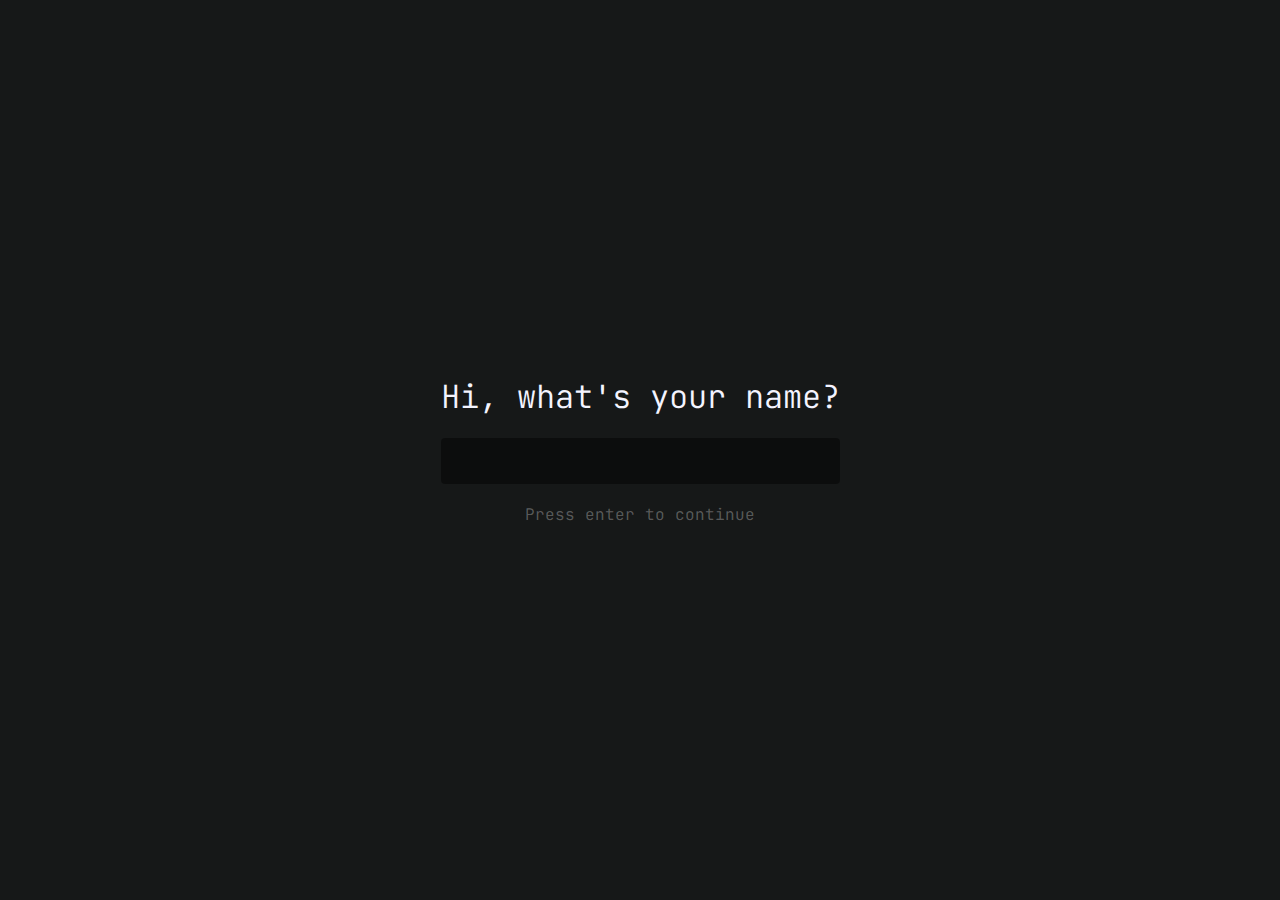
==== welcome.html @ be62cd88 "Added welcome message" ====
<!DOCTYPE html>
<html lang="en">
<head>
    <meta charset="UTF-8">
    <meta name="viewport" content="width=device-width, initial-scale=1.0">
    <meta http-equiv="X-UA-Compatible" content="ie=edge">
    <link rel="icon" type="image/png" href="img/favicon.png"/>
    <link rel="stylesheet" href="css/style.css">
    <title>Home</title>
</head>
<body>
    <div class="overlay"></div>
    <div class="central-wrapper">
        <div class="main-wrapper">
            <div class="welcome">
                <h1>Hi, what's your name?</h1>
                <form onsubmit="return saveName();" autocomplete="off">
                    <input type="text" name="name-value" id="name-value">
                </form>
                <p>Press enter to continue</p>
            </div>
        </div>
    </div>
    <script src="js/save.js"></script>
</body>
</html>
---- css/style.css ----
@import url('https://fonts.googleapis.com/css2?family=JetBrains+Mono:ital,wght@0,200;0,400;0,800;1,400&display=swap');

*, html, body {
    margin: 0;
    padding: 0;
    font-family: 'JetBrains Mono', Arial, Helvetica, sans-serif;
    font-weight: 300;
    color: #f4f4ff;
}

html, body, .central-wrapper {
    height: 100%;
}

.overlay {
    background-image: url('../img/bg.jpg');
    background-position: center;
    background-size: cover;
    z-index: 0;
    opacity: .2;
    position: absolute;
    width: 100%;
    height: 100%;
}

.central-wrapper {
    background-color: #161818;
    display: flex;
    justify-content: center;
    align-items: center;
}

.main-wrapper {
    display: inline-block;
    z-index: 1;
}

#time-date {
    text-align: center;
    margin-bottom: 20px;
}

#time {
    font-size: 88px;
    font-weight: 800;
}

#date {
    font-size: 28px;
}

#welcome {
    font-size: 12px;
    text-align: center;
    margin-bottom: 60px;
}

#welcome a {
    text-decoration: none;
}

#welcome a:hover {
    opacity: .6;
}

#search input[type=text] {
    padding: 10px 20px;
    margin: 0;
    outline: none;
    width: 100%;
    box-sizing: border-box;
    margin-bottom: 40px;
    border-radius: 100px;
    background-color: #242727;
    border: none;
    font-weight: 400;
    box-shadow: 0px 5px 0px #0000002e
}

#search input[type=text]:focus {
    box-shadow: 0px 5px 0px #0000002e
}

#links {
    margin: auto;
    max-width: 600px;
    font-size: 0;
}

.list {
    display: inline-block;
    text-align: center;
    width: 160px;
    margin: 0 20px 20px;
    padding: 20px 0;
    background-color: #242727;
    vertical-align: top;
    box-shadow: 0px 5px 0px #0000002e
}

.list:hover {
    box-shadow: 0px 5px 0px #0000002e
}

.list h1 {
    font-size: 16px;
    font-style: italic;
    margin-bottom: 5px;
    color: #818a8a;
}

.list li a {
    list-style: none;
    text-decoration: none;
    font-size: 14px;
}

.list li a:hover {
    text-decoration: underline;
}

/* Welcome Page */

.welcome h1 {
    text-align: center;
    margin-bottom: 20px;
}

.welcome input[type=text] {
    padding: 10px 20px;
    font-size: 20px;
    text-align: center;
    margin: 0;
    outline: none;
    width: 100%;
    box-sizing: border-box;
    margin-bottom: 20px;
    border-radius: 4px;
    background-color: #0000006b;
    border: none;
    font-weight: 400;
}

.welcome p {
    color: #ffffff4d;
    text-align: center;
}
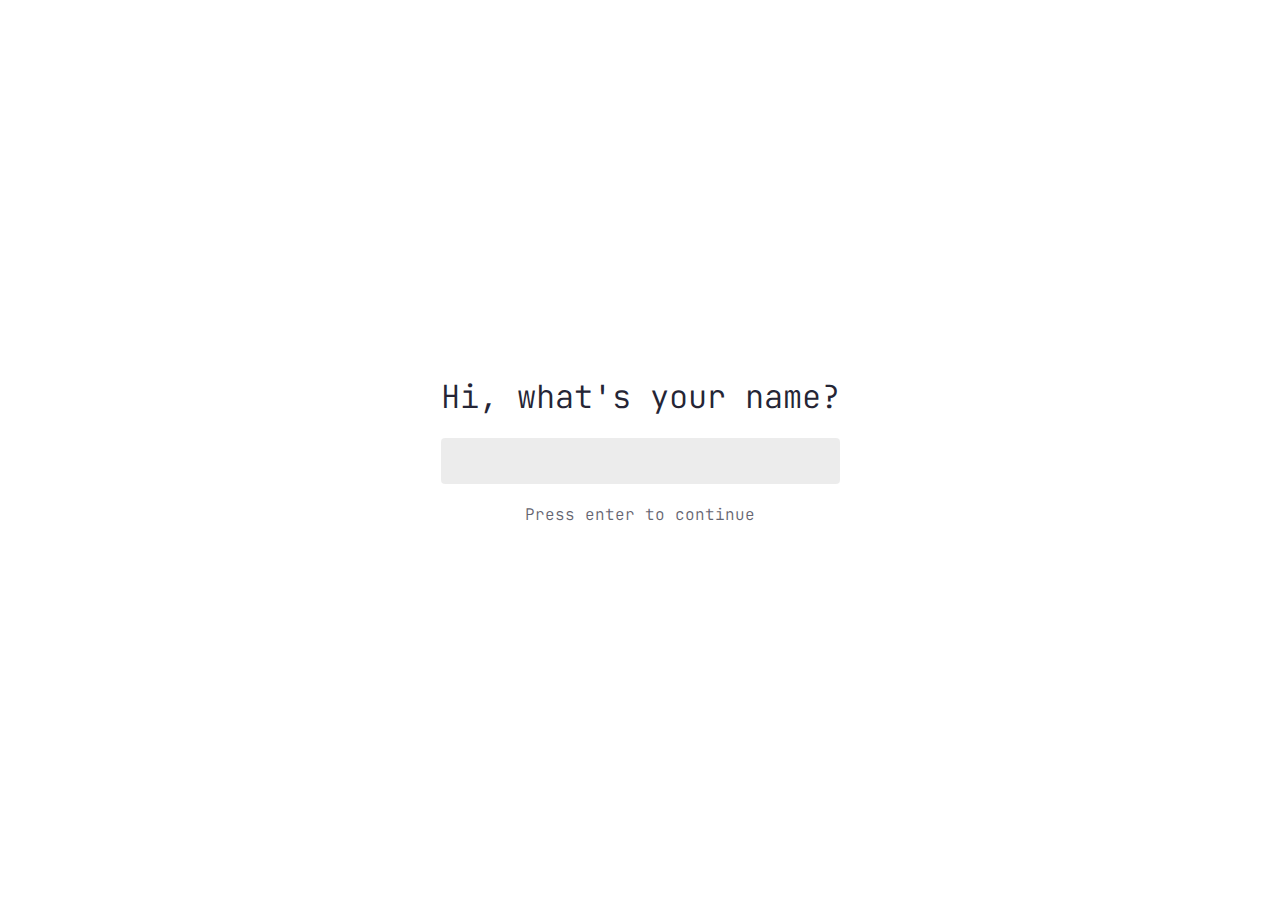
==== commit ad156f1d: "added light & dynamic theme" ====
--- a/welcome.html
+++ b/welcome.html
@@ -22,5 +22,6 @@
         </div>
     </div>
     <script src="js/save.js"></script>
+    <script src="/js/theme.js"></script>
 </body>
 </html>--- a/css/style.css
+++ b/css/style.css
@@ -1,30 +1,162 @@
 @import url('https://fonts.googleapis.com/css2?family=JetBrains+Mono:ital,wght@0,200;0,400;0,800;1,400&display=swap');
+
+:root {
+    --dark-ui-theme: #242727;
+    --dark-bg-theme: #161818cc;
+    --dark-foreground: #f4f4ff;
+    --light-ui-theme: #ffffff;
+    --light-bg-theme: #ffffffe8;
+    --light-foreground: #252535;
+}
+
+/* Dark theme */
+:root {
+    --ui-theme: var(--dark-ui-theme);
+    --bg-theme: var(--dark-bg-theme);
+    --foreground: var(--dark-foreground);
+}
+
+body.dark, body.dark a, body.dark input {
+    color: var(--dark-foreground) !important;
+}
+
+body.dark .central-wrapper {
+    background: var(--dark-bg-theme);
+}
+
+body.dark #search input[type=text] {
+    background-color: var(--dark-ui-theme)
+}
+
+body.dark .list {
+    background-color: var(--dark-ui-theme)
+}
+
+body.dark #date {
+    font-weight: 400;
+}
+
+body.dark .settings-buttons button {
+    filter: invert(1) !important;
+}
+
+body.dark .welcome input[type=text] {
+    background-color: #ffffff13 !important;
+}
+
+body.dark .welcome p {
+    color: var(--dark-foreground);
+}
+
+
+
+/* Light theme */
+@media (prefers-color-scheme: light) {
+    :root {
+        --ui-theme: var(--light-ui-theme);
+        --bg-theme: var(--light-bg-theme);
+        --foreground: var(--light-foreground);
+    }
+
+    #date {
+        font-weight: 800;
+    }
+
+    .settings-buttons button {
+        filter: invert(0) !important;
+    }
+
+    .welcome input[type=text] {
+        background-color: #00000013 !important;
+    }
+}
+
+body.light, body.light a, body.light input {
+    color: var(--light-foreground) !important;
+}
+
+body.light .central-wrapper {
+    background: var(--light-bg-theme);
+}
+
+body.light #search input[type=text] {
+    background-color: var(--light-ui-theme)
+}
+
+body.light .list {
+    background-color: var(--light-ui-theme)
+}
+
+body.light #date {
+    font-weight: 800;
+}
+
+body.light .settings-buttons button {
+    filter: invert(0) !important;
+}
+
+body.light .welcome input[type=text] {
+    background-color: #00000013;
+}
+
+body.light .welcome p {
+    color: var(--light-foreground);
+}
+
+/* body * {
+    transition: .5s;
+} */
+
+/* Begin settings */
+
+.settings-buttons {
+    position: absolute;
+    bottom: 10px;
+    right: 10px;
+    opacity: .5;
+}
+
+.settings-buttons:hover {
+    opacity: 1;
+}
+
+.settings-buttons button {
+    cursor: pointer;
+    background: none;
+    border: none;
+    filter: invert(1);
+}
+
+.settings-buttons button img {
+    width: 18px;
+    vertical-align: bottom;
+}
+
+/* End settings */
 
 *, html, body {
     margin: 0;
     padding: 0;
     font-family: 'JetBrains Mono', Arial, Helvetica, sans-serif;
     font-weight: 300;
-    color: #f4f4ff;
 }
 
 html, body, .central-wrapper {
     height: 100%;
 }
 
-.overlay {
-    background-image: url('../img/bg.jpg');
+body, a, input {
+    color: var(--foreground);
+}
+
+body {
+    background: url('../img/bg.jpg');
     background-position: center;
     background-size: cover;
-    z-index: 0;
-    opacity: .2;
-    position: absolute;
-    width: 100%;
-    height: 100%;
 }
 
 .central-wrapper {
-    background-color: #161818;
+    background: var(--bg-theme);
     display: flex;
     justify-content: center;
     align-items: center;
@@ -66,12 +198,11 @@
 #search input[type=text] {
     padding: 10px 20px;
     margin: 0;
-    outline: none;
     width: 100%;
     box-sizing: border-box;
     margin-bottom: 40px;
     border-radius: 100px;
-    background-color: #242727;
+    background-color: var(--ui-theme);
     border: none;
     font-weight: 400;
     box-shadow: 0px 5px 0px #0000002e
@@ -83,7 +214,9 @@
 
 #links {
     margin: auto;
-    max-width: 600px;
+    display: flex;
+    justify-content: space-between;
+    width: 550px;
     font-size: 0;
 }
 
@@ -91,9 +224,8 @@
     display: inline-block;
     text-align: center;
     width: 160px;
-    margin: 0 20px 20px;
     padding: 20px 0;
-    background-color: #242727;
+    background-color: var(--ui-theme);
     vertical-align: top;
     box-shadow: 0px 5px 0px #0000002e
 }
@@ -107,6 +239,10 @@
     font-style: italic;
     margin-bottom: 5px;
     color: #818a8a;
+}
+
+.list ul {
+    list-style: none;
 }
 
 .list li a {
@@ -136,12 +272,13 @@
     box-sizing: border-box;
     margin-bottom: 20px;
     border-radius: 4px;
-    background-color: #0000006b;
+    background-color: #ffffff13;
     border: none;
     font-weight: 400;
 }
 
 .welcome p {
-    color: #ffffff4d;
-    text-align: center;
-}+    color: var(--foreground);
+    opacity: .7;
+    text-align: center;
+}
